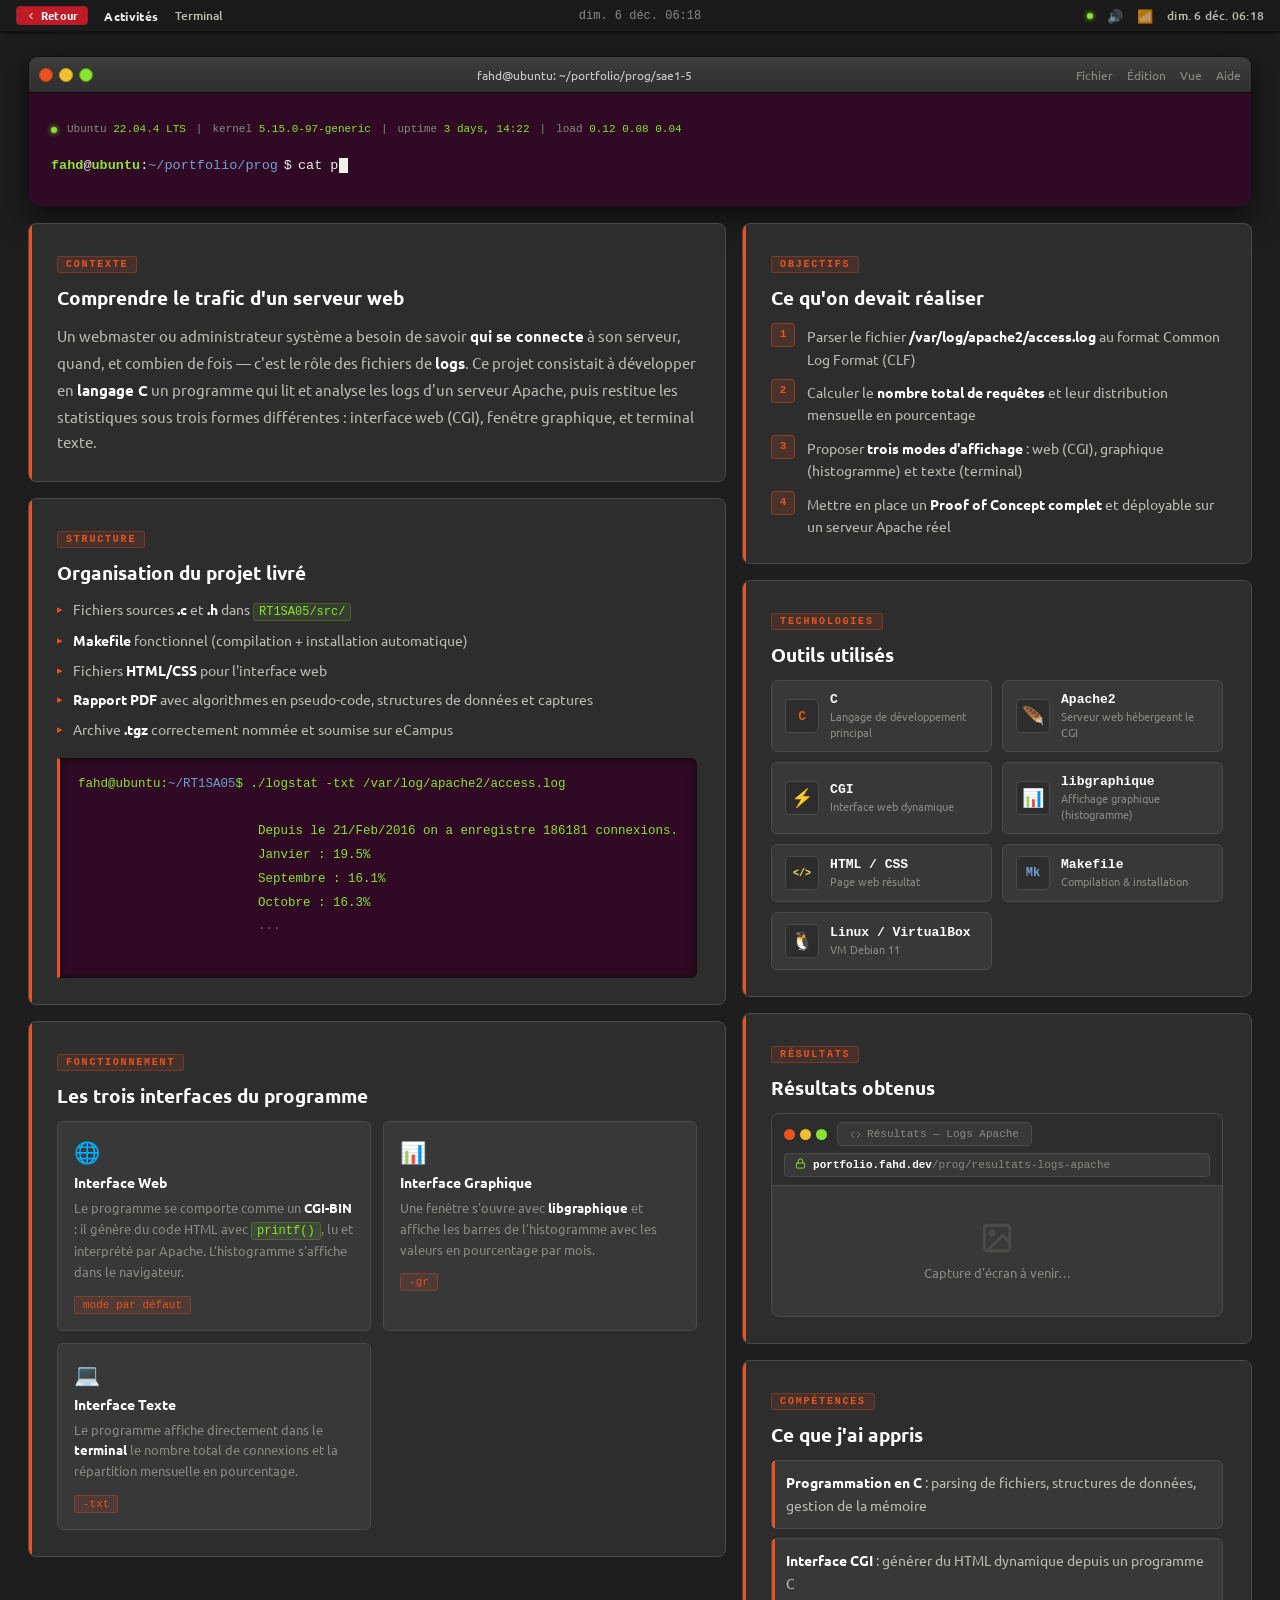
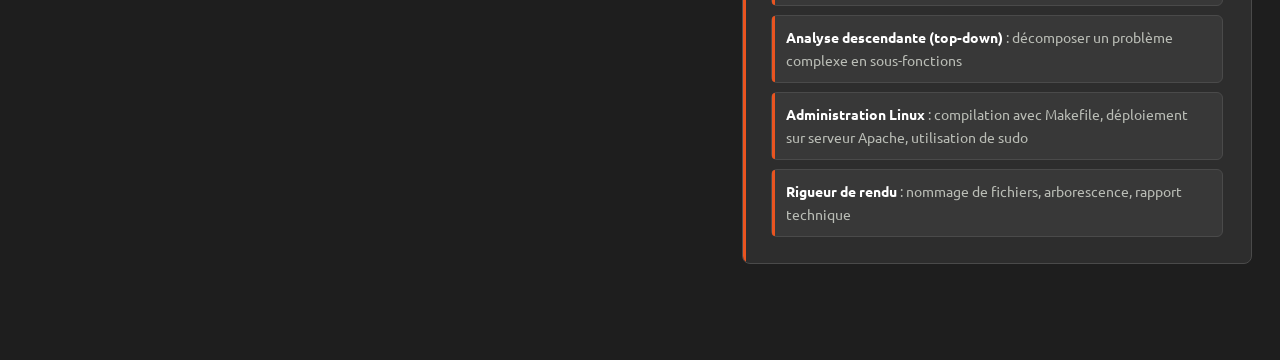
==== pages/programmation/prog-logs-apache.html @ 60a99954 "v5" ====
﻿<!DOCTYPE html>
<html lang="fr">

<head>
    <meta charset="UTF-8" />
    <meta name="viewport" content="width=device-width, initial-scale=1.0" />
    <title>Analyse des logs Apache — Portfolio</title>
    <meta name="description" content="Découvrez : Analyse des logs Apache. Portfolio de Fahd Cliquet-Benbrahim." />
    <meta name="author" content="Fahd Cliquet-Benbrahim" />
    <link rel="preconnect" href="https://fonts.googleapis.com" />
    <link rel="preconnect" href="https://fonts.gstatic.com" crossorigin />
    <link
        href="https://fonts.googleapis.com/css2?family=Ubuntu:wght@300;400;500;700&family=Ubuntu+Mono:wght@400;700&display=swap"
        rel="stylesheet" />
    <style>
        /* ─── RESET ─── */
        *,
        *::before,
        *::after {
            box-sizing: border-box;
            margin: 0;
            padding: 0;
        }

        :root {
            /* Ubuntu / Yaru palette */
            --ubuntu-orange: #E95420;
            --ubuntu-orange-d: #C34113;
            --ubuntu-orange-l: #F47C50;
            --ubuntu-aubergine: #2C001E;
            --ubuntu-purple: #77216F;
            --ubuntu-mid: #5E2750;

            /* GNOME Adwaita dark */
            --bg: #1e1e1e;
            --bg2: #2d2d2d;
            --bg3: #383838;
            --bg4: #424242;
            --border: #4a4a4a;
            --border-hl: #606060;

            --text: #eeeeec;
            --text-dim: #888a85;
            --text-mid: #babdb6;

            /* Terminal green / Solarized-style accents */
            --green: #8ae234;
            --green-d: #4e9a06;
            --yellow: #fce94f;
            --cyan: #34e2e2;
            --red: #ef2929;

            --mono: 'Ubuntu Mono', 'Courier New', monospace;
            --sans: 'Ubuntu', 'Cantarell', sans-serif;
        }

        html {
            scroll-behavior: smooth;
        }

        body {
            background: var(--bg);
            color: var(--text);
            font-family: var(--sans);
            min-height: 100vh;
            overflow-x: hidden;
        }

        /* ══════════════════════════════════════
           GNOME TOP BAR
        ══════════════════════════════════════ */
        .gnome-topbar {
            position: sticky;
            top: 0;
            z-index: 100;
            background: #1a1a1a;
            border-bottom: 1px solid #111;
            display: flex;
            align-items: center;
            justify-content: space-between;
            padding: 0 16px;
            height: 32px;
            font-family: var(--sans);
            font-size: 12px;
            font-weight: 500;
            color: var(--text);
            box-shadow: 0 1px 4px rgba(0, 0, 0, 0.6);
        }

        .gnome-topbar-left {
            display: flex;
            align-items: center;
            gap: 16px;
        }

        .gnome-activities {
            font-weight: 700;
            font-size: 12px;
            color: var(--text);
            letter-spacing: 0.03em;
        }

        .gnome-activities:hover {
            color: var(--ubuntu-orange);
            cursor: default;
        }

        .gnome-appname {
            color: var(--text-mid);
        }

        /* ─── BACK BUTTON ─── */
        .gnome-back-btn {
            display: inline-flex;
            align-items: center;
            gap: 5px;
            font-family: var(--sans);
            font-size: 11px;
            font-weight: 600;
            color: #fff;
            background: #c01c28;
            border: 1px solid #a51d2d;
            border-radius: 4px;
            padding: 3px 9px;
            cursor: pointer;
            text-decoration: none;
            line-height: 1;
            transition: background 0.15s, border-color 0.15s;
            letter-spacing: 0.02em;
        }

        .gnome-back-btn:hover {
            background: #e01b24;
            border-color: #c01c28;
        }

        .gnome-back-btn svg {
            width: 10px;
            height: 10px;
            flex-shrink: 0;
        }

        .gnome-topbar-center {
            position: absolute;
            left: 50%;
            transform: translateX(-50%);
            font-size: 12px;
            color: var(--text-dim);
            font-family: var(--mono);
        }

        .gnome-topbar-right {
            display: flex;
            align-items: center;
            gap: 14px;
            font-size: 11.5px;
            color: var(--text-mid);
        }

        .gnome-tray-icon {
            opacity: 0.7;
            font-size: 13px;
        }

        .gnome-clock {
            letter-spacing: 0.02em;
        }

        .gnome-power-dot {
            width: 6px;
            height: 6px;
            border-radius: 50%;
            background: var(--green);
            box-shadow: 0 0 5px var(--green);
            display: inline-block;
            animation: pulse-g 2s ease-in-out infinite;
        }

        @keyframes pulse-g {

            0%,
            100% {
                opacity: 1;
                box-shadow: 0 0 5px var(--green);
            }

            50% {
                opacity: .4;
                box-shadow: 0 0 2px var(--green);
            }
        }

        /* ══════════════════════════════════════
           PAGE LAYOUT
        ══════════════════════════════════════ */
        .page-wrap {
            max-width: 1400px;
            margin: 0 auto;
            padding: 24px 28px 80px;
        }

        /* ── 2-col grid ── */
        .main-grid {
            display: grid;
            grid-template-columns: 1fr 1fr;
            gap: 16px;
            margin-top: 0;
        }

        .main-grid .col-full {
            grid-column: 1 / -1;
        }

        .main-grid .col-left {
            grid-column: 1;
        }

        .main-grid .col-right {
            grid-column: 2;
        }

        @media (max-width: 900px) {
            .main-grid {
                grid-template-columns: 1fr;
            }

            .main-grid .col-left,
            .main-grid .col-right {
                grid-column: 1;
            }
        }

        /* ══════════════════════════════════════
           TERMINAL WINDOW (hero)
        ══════════════════════════════════════ */
        .terminal-window {
            border-radius: 10px;
            overflow: hidden;
            border: 1px solid #111;
            box-shadow: 0 8px 32px rgba(0, 0, 0, 0.7);
            margin-bottom: 28px;
        }

        /* Ubuntu terminal title bar */
        .term-titlebar {
            background: linear-gradient(180deg, #3d3d3d 0%, #2f2f2f 100%);
            border-bottom: 1px solid #111;
            display: flex;
            align-items: center;
            padding: 0 10px;
            height: 36px;
            gap: 8px;
            user-select: none;
        }

        .term-wm-buttons {
            display: flex;
            gap: 6px;
            align-items: center;
        }

        .term-wm-btn {
            width: 14px;
            height: 14px;
            border-radius: 50%;
            border: 1px solid rgba(0, 0, 0, 0.35);
            display: flex;
            align-items: center;
            justify-content: center;
            cursor: default;
            font-size: 8px;
            font-weight: 900;
            color: transparent;
            transition: color 0.15s;
        }

        .term-wm-btn:hover {
            color: rgba(0, 0, 0, 0.7);
        }

        .btn-close {
            background: #e95420;
            border-color: #c34113;
        }

        .btn-min {
            background: #f0c030;
            border-color: #c8a010;
        }

        .btn-max {
            background: #8ae234;
            border-color: #4e9a06;
        }

        .term-title {
            flex: 1;
            text-align: center;
            font-family: var(--sans);
            font-size: 12px;
            color: #ccc;
        }

        .term-menu {
            display: flex;
            gap: 14px;
            font-family: var(--sans);
            font-size: 11.5px;
            color: var(--text-dim);
        }

        .term-menu span:hover {
            color: var(--text);
            cursor: default;
        }

        /* terminal body */
        .term-body {
            background: #300a24;
            /* Ubuntu's default terminal dark purple-black */
            padding: 20px 22px 26px;
            font-family: var(--mono);
            font-size: 13.5px;
            line-height: 1.6;
        }

        /* prompt */
        .prompt-line {
            display: flex;
            align-items: center;
            flex-wrap: wrap;
            gap: 0;
            margin-bottom: 4px;
        }

        .p-user {
            color: #8ae234;
            font-weight: 700;
        }

        .p-at {
            color: #eeeeec;
        }

        .p-host {
            color: #8ae234;
            font-weight: 700;
        }

        .p-colon {
            color: #eeeeec;
        }

        .p-path {
            color: #729fcf;
        }

        .p-dollar {
            color: #eeeeec;
            margin: 0 6px;
        }

        .p-cmd {
            color: #eeeeec;
        }

        /* blinking block cursor */
        .cursor {
            display: inline-block;
            width: 9px;
            height: 15px;
            background: #eeeeec;
            vertical-align: middle;
            margin-left: 1px;
            animation: blink-cursor 1.1s step-end infinite;
        }

        @keyframes blink-cursor {

            0%,
            100% {
                opacity: 1;
            }

            50% {
                opacity: 0;
            }
        }

        /* hero title rendered as terminal output */
        .term-output {
            margin-top: 14px;
            padding-top: 4px;
            border-top: 1px solid rgba(255, 255, 255, 0.06);
        }

        .term-badge {
            display: inline-block;
            font-family: var(--mono);
            font-size: 11px;
            padding: 2px 10px;
            border-radius: 3px;
            background: var(--ubuntu-orange);
            color: #fff;
            letter-spacing: 0.05em;
            margin-bottom: 14px;
        }

        .hero-title {
            font-family: var(--sans);
            font-size: clamp(21px, 3.5vw, 34px);
            font-weight: 700;
            color: #fff;
            line-height: 1.25;
            margin-bottom: 20px;
        }

        .gradient-text {
            background: linear-gradient(90deg, var(--ubuntu-orange) 0%, var(--ubuntu-orange-l) 100%);
            -webkit-background-clip: text;
            -webkit-text-fill-color: transparent;
            background-clip: text;
        }

        /* meta pills */
        .meta-pills {
            display: flex;
            flex-wrap: wrap;
            gap: 8px;
        }

        .meta-pill {
            display: inline-flex;
            align-items: center;
            gap: 6px;
            font-family: var(--mono);
            font-size: 11px;
            padding: 5px 10px;
            border-radius: 4px;
            background: rgba(255, 255, 255, 0.06);
            border: 1px solid rgba(255, 255, 255, 0.12);
            color: var(--text-dim);
        }

        .meta-pill svg {
            width: 12px;
            height: 12px;
            flex-shrink: 0;
            color: var(--ubuntu-orange);
        }

        /* uptime strip */
        .uptime-strip {
            display: flex;
            align-items: center;
            gap: 10px;
            font-family: var(--mono);
            font-size: 11px;
            color: #666;
            padding: 8px 0 16px;
            flex-wrap: wrap;
        }

        .uptime-strip span {
            color: #888;
        }

        .uptime-strip .hi {
            color: var(--green);
        }

        /* ══════════════════════════════════════
           CONTENT SECTIONS
        ══════════════════════════════════════ */
        .proj-section {
            background: var(--bg2);
            border: 1px solid var(--border);
            border-radius: 8px;
            padding: 26px 28px;
            margin-bottom: 16px;
            position: relative;
            overflow: hidden;
            height: fit-content;
        }

        .proj-section::before {
            content: '';
            position: absolute;
            left: 0;
            top: 0;
            bottom: 0;
            width: 3px;
            background: var(--ubuntu-orange);
        }

        .section-label {
            font-family: var(--mono);
            font-size: 10px;
            font-weight: 700;
            letter-spacing: 0.18em;
            color: var(--ubuntu-orange);
            background: rgba(233, 84, 32, 0.12);
            border: 1px solid rgba(233, 84, 32, 0.3);
            border-radius: 3px;
            padding: 2px 8px;
            display: inline-block;
            margin-bottom: 12px;
        }

        .proj-section h2 {
            font-family: var(--sans);
            font-size: 19px;
            font-weight: 700;
            color: #fff;
            margin-bottom: 12px;
        }

        .proj-section p {
            font-size: 14.5px;
            line-height: 1.78;
            color: var(--text-mid);
        }

        strong {
            color: #fff;
        }

        /* ─── objectives ─── */
        .objectives-list {
            list-style: none;
            display: flex;
            flex-direction: column;
            gap: 9px;
            margin-top: 4px;
        }

        .objectives-list li {
            display: flex;
            align-items: flex-start;
            gap: 12px;
            font-size: 14px;
            line-height: 1.6;
        }

        .obj-num {
            flex-shrink: 0;
            width: 24px;
            height: 24px;
            border-radius: 4px;
            background: rgba(233, 84, 32, 0.15);
            border: 1px solid rgba(233, 84, 32, 0.4);
            color: var(--ubuntu-orange);
            font-family: var(--mono);
            font-size: 11px;
            font-weight: 700;
            display: flex;
            align-items: center;
            justify-content: center;
        }

        .obj-text {
            color: var(--text-mid);
            padding-top: 2px;
        }

        /* ─── tech grid ─── */
        .tech-grid {
            display: grid;
            grid-template-columns: repeat(auto-fill, minmax(210px, 1fr));
            gap: 10px;
            margin-top: 4px;
        }

        .tech-badge {
            display: flex;
            align-items: center;
            gap: 11px;
            padding: 11px 13px;
            border-radius: 6px;
            background: var(--bg3);
            border: 1px solid var(--border);
            transition: border-color 0.2s, transform 0.2s;
        }

        .tech-badge:hover {
            border-color: var(--ubuntu-orange);
            transform: translateY(-2px);
        }

        .tech-icon {
            width: 34px;
            height: 34px;
            display: flex;
            align-items: center;
            justify-content: center;
            background: var(--bg2);
            border-radius: 5px;
            border: 1px solid var(--border);
            font-family: var(--mono);
            font-weight: 700;
            font-size: 13px;
            color: var(--ubuntu-orange);
            flex-shrink: 0;
        }

        .tech-name {
            display: block;
            font-size: 13px;
            font-weight: 600;
            color: #fff;
            font-family: var(--mono);
        }

        .tech-desc {
            display: block;
            font-size: 11px;
            color: var(--text-dim);
            margin-top: 1px;
        }

        /* ─── interfaces grid ─── */
        .interfaces-grid {
            display: grid;
            grid-template-columns: repeat(auto-fill, minmax(210px, 1fr));
            gap: 12px;
            margin-top: 4px;
        }

        .iface-card {
            background: var(--bg3);
            border: 1px solid var(--border);
            border-radius: 6px;
            padding: 16px;
            transition: border-color 0.2s;
        }

        .iface-card:hover {
            border-color: var(--ubuntu-orange);
        }

        .iface-icon {
            font-size: 21px;
            margin-bottom: 8px;
        }

        .iface-card h3 {
            font-size: 14px;
            font-weight: 700;
            color: #fff;
            margin-bottom: 7px;
        }

        .iface-card p {
            font-size: 13px;
            line-height: 1.6;
            color: var(--text-dim);
            margin-bottom: 8px;
        }

        .iface-flag {
            display: inline-block;
            font-family: var(--mono);
            font-size: 11px;
            padding: 2px 8px;
            border-radius: 3px;
            background: rgba(233, 84, 32, 0.12);
            border: 1px solid rgba(233, 84, 32, 0.3);
            color: var(--ubuntu-orange);
        }

        /* ─── structure list ─── */
        .structure-list {
            list-style: none;
            display: flex;
            flex-direction: column;
            gap: 7px;
            margin-bottom: 18px;
        }

        .structure-list li {
            font-size: 14px;
            line-height: 1.6;
            color: var(--text-mid);
            padding-left: 16px;
            position: relative;
        }

        .structure-list li::before {
            content: '▸';
            position: absolute;
            left: 0;
            color: var(--ubuntu-orange);
            font-size: 11px;
            top: 2px;
        }

        /* ─── terminal output block ─── */
        .term-output-block {
            background: #300a24;
            border: 1px solid #111;
            border-left: 3px solid var(--ubuntu-orange);
            border-radius: 0 6px 6px 0;
            padding: 14px 18px;
            font-family: var(--mono);
            font-size: 12.5px;
            line-height: 1.9;
            color: var(--green);
            white-space: pre;
            overflow-x: auto;
            box-shadow: inset 0 1px 8px rgba(0, 0, 0, 0.5);
        }

        .term-output-block .t-prompt {
            color: #8ae234;
        }

        .term-output-block .t-dim {
            color: #666;
        }

        /* ─── browser mock ─── */
        .browser-window {
            border: 1px solid var(--border);
            border-radius: 8px;
            overflow: hidden;
            background: var(--bg3);
        }

        .browser-chrome {
            background: var(--bg2);
            border-bottom: 1px solid var(--border);
            padding: 8px 12px;
        }

        .browser-tabs {
            display: flex;
            align-items: center;
            gap: 10px;
        }

        .browser-dots {
            display: flex;
            gap: 5px;
        }

        .browser-dot {
            width: 11px;
            height: 11px;
            border-radius: 50%;
        }

        .browser-dot--red {
            background: #e95420;
        }

        .browser-dot--yellow {
            background: #f0c030;
        }

        .browser-dot--green {
            background: #8ae234;
        }

        .browser-tab {
            display: flex;
            align-items: center;
            gap: 6px;
            font-family: var(--mono);
            font-size: 11px;
            color: var(--text-dim);
            background: var(--bg3);
            padding: 5px 12px;
            border-radius: 5px;
            border: 1px solid var(--border);
        }

        .browser-tab svg {
            width: 11px;
            height: 11px;
        }

        .browser-url-bar {
            display: flex;
            align-items: center;
            gap: 7px;
            background: var(--bg3);
            border: 1px solid var(--border);
            border-radius: 4px;
            padding: 4px 10px;
            margin-top: 7px;
            font-family: var(--mono);
            font-size: 11px;
            color: var(--text-dim);
        }

        .browser-lock svg {
            width: 11px;
            height: 11px;
            color: var(--green);
        }

        .browser-content {
            padding: 30px;
            min-height: 130px;
            display: flex;
            align-items: center;
            justify-content: center;
        }

        .browser-placeholder {
            display: flex;
            flex-direction: column;
            align-items: center;
            gap: 9px;
            color: var(--text-dim);
            font-size: 13px;
        }

        .browser-placeholder svg {
            width: 34px;
            height: 34px;
            opacity: 0.25;
        }

        /* ─── skills ─── */
        .skills-learned {
            list-style: none;
            display: flex;
            flex-direction: column;
            gap: 9px;
        }

        .skills-learned li {
            display: flex;
            align-items: flex-start;
            font-size: 14px;
            line-height: 1.65;
            color: var(--text-mid);
            padding: 10px 14px;
            background: var(--bg3);
            border: 1px solid var(--border);
            border-radius: 6px;
            position: relative;
        }

        .skills-learned li::before {
            content: '';
            position: absolute;
            left: 0;
            top: 0;
            bottom: 0;
            width: 3px;
            background: var(--ubuntu-orange);
            border-radius: 3px 0 0 3px;
        }

        /* ─── inline code ─── */
        code {
            font-family: var(--mono);
            font-size: 12px;
            background: rgba(138, 226, 52, 0.1);
            border: 1px solid rgba(138, 226, 52, 0.2);
            color: var(--green);
            padding: 1px 5px;
            border-radius: 3px;
        }

        /* ─── RESPONSIVE ─── */
        @media (max-width: 900px) {
            .page-wrap {
                padding: 14px 12px 60px;
            }

            .term-body {
                padding: 14px 14px 20px;
            }

            .proj-section {
                padding: 18px 16px;
            }

            .tech-grid,
            .interfaces-grid {
                grid-template-columns: 1fr;
            }

            .gnome-topbar-center {
                display: none;
            }
        }

        /* ─── SCROLL FADE IN ─── */
        .proj-section {
            opacity: 0;
            transform: translateY(16px);
            transition: opacity 0.4s ease, transform 0.4s ease;
        }

        .proj-section.visible {
            opacity: 1;
            transform: translateY(0);
        }

        /* Back link override for dark theme */
        .back-link {
            color: var(--text-dim) !important;
            margin-top: 12px;
        }

        .back-link:hover {
            color: var(--ubuntu-orange) !important;
        }
    </style>
</head>

<body>

    <!-- ══════════ GNOME TOP BAR ══════════ -->
    <div class="gnome-topbar">
        <div class="gnome-topbar-left">
            <a href="javascript:history.back()" class="gnome-back-btn">
                <svg xmlns="http://www.w3.org/2000/svg" viewBox="0 0 24 24" fill="none" stroke="currentColor"
                    stroke-width="2.5" stroke-linecap="round" stroke-linejoin="round">
                    <polyline points="15 18 9 12 15 6" />
                </svg>
                Retour
            </a>
            <span class="gnome-activities">Activités</span>
            <span class="gnome-appname">Terminal</span>
        </div>
        <div class="gnome-topbar-center" id="gnome-clock-center"></div>
        <div class="gnome-topbar-right">
            <span class="gnome-power-dot"></span>
            <span class="gnome-tray-icon">🔊</span>
            <span class="gnome-tray-icon">📶</span>
            <span class="gnome-clock" id="gnome-clock"></span>
        </div>
    </div>

    <div class="page-wrap">

        <!-- ══ TERMINAL WINDOW (hero) — full width ══ -->
        <div class="terminal-window" style="margin-bottom:16px;">

            <!-- title bar -->
            <div class="term-titlebar">
                <div class="term-wm-buttons">
                    <div class="term-wm-btn btn-close">✕</div>
                    <div class="term-wm-btn btn-min">−</div>
                    <div class="term-wm-btn btn-max">+</div>
                </div>
                <div class="term-title">fahd@ubuntu: ~/portfolio/prog/sae1-5</div>
                <div class="term-menu">
                    <span>Fichier</span><span>Édition</span><span>Vue</span><span>Aide</span>
                </div>
            </div>

            <!-- body -->
            <div class="term-body">

                <div class="uptime-strip">
                    <span class="gnome-power-dot"></span>
                    <span>Ubuntu <span class="hi">22.04.4 LTS</span></span>
                    <span>|</span>
                    <span>kernel <span class="hi">5.15.0-97-generic</span></span>
                    <span>|</span>
                    <span>uptime <span class="hi">3 days, 14:22</span></span>
                    <span>|</span>
                    <span>load <span class="hi">0.12 0.08 0.04</span></span>
                </div>

                <div class="prompt-line">
                    <span class="p-user">fahd</span><span class="p-at">@</span><span class="p-host">ubuntu</span><span
                        class="p-colon">:</span><span class="p-path">~/portfolio/prog</span><span
                        class="p-dollar">$</span>
                    <span class="p-cmd" id="typed-cmd"><span class="cursor"></span></span>
                </div>

                <div class="term-output" id="term-output" style="display:none;">
                    <div class="term-badge">Programmation — Semestre 1</div>

                    <h1 class="hero-title">
                        Analyse statistique des<br />
                        logs <span class="gradient-text">Apache</span> en trois interfaces
                    </h1>

                    <div class="meta-pills">
                        <span class="meta-pill">
                            <svg xmlns="http://www.w3.org/2000/svg" viewBox="0 0 24 24" fill="none"
                                stroke="currentColor" stroke-width="2" stroke-linecap="round" stroke-linejoin="round">
                                <rect x="2" y="3" width="20" height="14" rx="2" />
                                <path d="M8 21h8M12 17v4" />
                            </svg>
                            SAE 1.5
                        </span>
                        <span class="meta-pill">
                            <svg xmlns="http://www.w3.org/2000/svg" viewBox="0 0 24 24" fill="none"
                                stroke="currentColor" stroke-width="2" stroke-linecap="round" stroke-linejoin="round">
                                <path d="M22 10v6M2 10l10-5 10 5-10 5z" />
                                <path d="M6 12v5c3 3 9 3 12 0v-5" />
                            </svg>
                            BUT R&amp;T — Semestre 1
                        </span>
                        <span class="meta-pill">
                            <svg xmlns="http://www.w3.org/2000/svg" viewBox="0 0 24 24" fill="none"
                                stroke="currentColor" stroke-width="2" stroke-linecap="round" stroke-linejoin="round">
                                <circle cx="12" cy="12" r="10" />
                                <polyline points="12 6 12 12 16 14" />
                            </svg>
                            Rendu : 12 janvier 2025
                        </span>
                        <span class="meta-pill">
                            <svg xmlns="http://www.w3.org/2000/svg" viewBox="0 0 24 24" fill="none"
                                stroke="currentColor" stroke-width="2" stroke-linecap="round" stroke-linejoin="round">
                                <path d="M17 21v-2a4 4 0 0 0-4-4H5a4 4 0 0 0-4 4v2" />
                                <circle cx="9" cy="7" r="4" />
                                <path d="M23 21v-2a4 4 0 0 0-3-3.87" />
                                <path d="M16 3.13a4 4 0 0 1 0 7.75" />
                            </svg>
                            Binôme
                        </span>
                        <span class="meta-pill">
                            <svg xmlns="http://www.w3.org/2000/svg" viewBox="0 0 24 24" fill="none"
                                stroke="currentColor" stroke-width="2" stroke-linecap="round" stroke-linejoin="round">
                                <path d="M21 10c0 7-9 13-9 13s-9-6-9-13a9 9 0 0 1 18 0z" />
                                <circle cx="12" cy="10" r="3" />
                            </svg>
                            IUT Vélizy — UVSQ
                        </span>
                    </div>
                </div>

            </div>
        </div><!-- /terminal-window -->

        <!-- ══ MAIN GRID ══ -->
        <div class="main-grid">

            <!-- Col left: Contexte + Structure + Fonctionnement -->
            <div class="col-left">

                <!-- ══ CONTEXTE ══ -->
                <div class="proj-section">
                    <span class="section-label">CONTEXTE</span>
                    <h2>Comprendre le trafic d'un serveur web</h2>
                    <p>
                        Un webmaster ou administrateur système a besoin de savoir <strong>qui se connecte</strong> à son
                        serveur, quand, et combien de fois — c'est le rôle des fichiers de <strong>logs</strong>.
                        Ce projet consistait à développer en <strong>langage C</strong> un programme qui lit et analyse
                        les logs d'un serveur Apache, puis restitue les statistiques sous trois formes différentes :
                        interface web (CGI), fenêtre graphique, et terminal texte.
                    </p>
                </div>

                <!-- ══ STRUCTURE ══ -->
                <div class="proj-section">
                    <span class="section-label">STRUCTURE</span>
                    <h2>Organisation du projet livré</h2>
                    <ul class="structure-list">
                        <li>Fichiers sources <strong>.c</strong> et <strong>.h</strong> dans <code>RT1SA05/src/</code>
                        </li>
                        <li><strong>Makefile</strong> fonctionnel (compilation + installation automatique)</li>
                        <li>Fichiers <strong>HTML/CSS</strong> pour l'interface web</li>
                        <li><strong>Rapport PDF</strong> avec algorithmes en pseudo-code, structures de données et
                            captures</li>
                        <li>Archive <strong>.tgz</strong> correctement nommée et soumise sur eCampus</li>
                    </ul>

                    <div class="term-output-block"><span class="t-prompt">fahd@ubuntu</span>:<span
                            style="color:#729fcf;">~/RT1SA05</span>$ ./logstat -txt /var/log/apache2/access.log

                        Depuis le 21/Feb/2016 on a enregistre 186181 connexions.
                        Janvier : 19.5%
                        Septembre : 16.1%
                        Octobre : 16.3%
                        <span class="t-dim">...</span>
                    </div>
                </div>

                <!-- ══ FONCTIONNEMENT ══ -->
                <div class="proj-section">
                    <span class="section-label">FONCTIONNEMENT</span>
                    <h2>Les trois interfaces du programme</h2>
                    <div class="interfaces-grid">
                        <div class="iface-card">
                            <div class="iface-icon">🌐</div>
                            <h3>Interface Web</h3>
                            <p>Le programme se comporte comme un <strong>CGI-BIN</strong> : il génère du code HTML avec
                                <code>printf()</code>, lu et interprété par Apache. L'histogramme s'affiche dans le
                                navigateur.
                            </p>
                            <span class="iface-flag">mode par défaut</span>
                        </div>
                        <div class="iface-card">
                            <div class="iface-icon">📊</div>
                            <h3>Interface Graphique</h3>
                            <p>Une fenêtre s'ouvre avec <strong>libgraphique</strong> et affiche les barres de
                                l'histogramme
                                avec les valeurs en pourcentage par mois.</p>
                            <span class="iface-flag">-gr</span>
                        </div>
                        <div class="iface-card">
                            <div class="iface-icon">💻</div>
                            <h3>Interface Texte</h3>
                            <p>Le programme affiche directement dans le <strong>terminal</strong> le nombre total de
                                connexions et la répartition mensuelle en pourcentage.</p>
                            <span class="iface-flag">-txt</span>
                        </div>
                    </div>
                </div>

            </div><!-- /col-left -->

            <!-- Col right: Objectifs + Technologies + Compétences + Résultats -->
            <div class="col-right">

                <!-- ══ OBJECTIFS ══ -->
                <div class="proj-section">
                    <span class="section-label">OBJECTIFS</span>
                    <h2>Ce qu'on devait réaliser</h2>
                    <ul class="objectives-list">
                        <li>
                            <span class="obj-num">1</span>
                            <span class="obj-text">Parser le fichier <strong>/var/log/apache2/access.log</strong> au
                                format Common Log Format (CLF)</span>
                        </li>
                        <li>
                            <span class="obj-num">2</span>
                            <span class="obj-text">Calculer le <strong>nombre total de requêtes</strong> et leur
                                distribution mensuelle en pourcentage</span>
                        </li>
                        <li>
                            <span class="obj-num">3</span>
                            <span class="obj-text">Proposer <strong>trois modes d'affichage</strong> : web (CGI),
                                graphique (histogramme) et texte (terminal)</span>
                        </li>
                        <li>
                            <span class="obj-num">4</span>
                            <span class="obj-text">Mettre en place un <strong>Proof of Concept complet</strong> et
                                déployable sur un serveur Apache réel</span>
                        </li>
                    </ul>
                </div>

                <!-- ══ TECHNOLOGIES ══ -->
                <div class="proj-section">
                    <span class="section-label">TECHNOLOGIES</span>
                    <h2>Outils utilisés</h2>
                    <div class="tech-grid">
                        <div class="tech-badge">
                            <div class="tech-icon">C</div>
                            <div><span class="tech-name">C</span><span class="tech-desc">Langage de développement
                                    principal</span></div>
                        </div>
                        <div class="tech-badge">
                            <div class="tech-icon" style="font-size:18px;">🪶</div>
                            <div><span class="tech-name">Apache2</span><span class="tech-desc">Serveur web hébergeant le
                                    CGI</span></div>
                        </div>
                        <div class="tech-badge">
                            <div class="tech-icon" style="font-size:18px;">⚡</div>
                            <div><span class="tech-name">CGI</span><span class="tech-desc">Interface web
                                    dynamique</span></div>
                        </div>
                        <div class="tech-badge">
                            <div class="tech-icon" style="font-size:18px;">📊</div>
                            <div><span class="tech-name">libgraphique</span><span class="tech-desc">Affichage graphique
                                    (histogramme)</span></div>
                        </div>
                        <div class="tech-badge">
                            <div class="tech-icon" style="font-size:10px;color:#fce94f;">&lt;/&gt;</div>
                            <div><span class="tech-name">HTML / CSS</span><span class="tech-desc">Page web
                                    résultat</span></div>
                        </div>
                        <div class="tech-badge">
                            <div class="tech-icon" style="font-size:12px;color:#729fcf;">Mk</div>
                            <div><span class="tech-name">Makefile</span><span class="tech-desc">Compilation &amp;
                                    installation</span></div>
                        </div>
                        <div class="tech-badge">
                            <div class="tech-icon" style="font-size:18px;">🐧</div>
                            <div><span class="tech-name">Linux / VirtualBox</span><span class="tech-desc">VM Debian
                                    11</span></div>
                        </div>
                    </div>
                </div>

                <!-- ══ RÉSULTATS ══ -->
                <div class="proj-section">
                    <span class="section-label">RÉSULTATS</span>
                    <h2>Résultats obtenus</h2>
                    <div class="browser-window">
                        <div class="browser-chrome">
                            <div class="browser-tabs">
                                <div class="browser-dots">
                                    <span class="browser-dot browser-dot--red"></span>
                                    <span class="browser-dot browser-dot--yellow"></span>
                                    <span class="browser-dot browser-dot--green"></span>
                                </div>
                                <div class="browser-tab">
                                    <svg xmlns="http://www.w3.org/2000/svg" viewBox="0 0 24 24" fill="none"
                                        stroke="currentColor" stroke-width="2" stroke-linecap="round"
                                        stroke-linejoin="round">
                                        <polyline points="16 18 22 12 16 6" />
                                        <polyline points="8 6 2 12 8 18" />
                                    </svg>
                                    Résultats — Logs Apache
                                </div>
                            </div>
                            <div class="browser-url-bar">
                                <span class="browser-lock">
                                    <svg xmlns="http://www.w3.org/2000/svg" viewBox="0 0 24 24" fill="none"
                                        stroke="currentColor" stroke-width="2" stroke-linecap="round"
                                        stroke-linejoin="round">
                                        <rect x="3" y="11" width="18" height="11" rx="2" ry="2" />
                                        <path d="M7 11V7a5 5 0 0 1 10 0v4" />
                                    </svg>
                                </span>
                                <span><strong>portfolio.fahd.dev</strong>/prog/resultats-logs-apache</span>
                            </div>
                        </div>
                        <div class="browser-content">
                            <div class="browser-placeholder">
                                <svg xmlns="http://www.w3.org/2000/svg" viewBox="0 0 24 24" fill="none"
                                    stroke="currentColor" stroke-width="2" stroke-linecap="round"
                                    stroke-linejoin="round">
                                    <rect x="3" y="3" width="18" height="18" rx="2" ry="2" />
                                    <circle cx="8.5" cy="8.5" r="1.5" />
                                    <polyline points="21 15 16 10 5 21" />
                                </svg>
                                <span>Capture d'écran à venir…</span>
                            </div>
                        </div>
                    </div>
                </div>

                <!-- ══ COMPÉTENCES ══ -->
                <div class="proj-section">
                    <span class="section-label">COMPÉTENCES</span>
                    <h2>Ce que j'ai appris</h2>
                    <ul class="skills-learned">
                        <li><span><strong>Programmation en C</strong> : parsing de fichiers, structures de données,
                                gestion de la mémoire</span></li>
                        <li><span><strong>Interface CGI</strong> : générer du HTML dynamique depuis un programme
                                C</span></li>
                        <li><span><strong>Analyse descendante (top-down)</strong> : décomposer un problème complexe en
                                sous-fonctions</span></li>
                        <li><span><strong>Administration Linux</strong> : compilation avec Makefile, déploiement sur
                                serveur Apache, utilisation de sudo</span></li>
                        <li><span><strong>Rigueur de rendu</strong> : nommage de fichiers, arborescence, rapport
                                technique</span></li>
                    </ul>
                </div>

            </div><!-- /col-right -->

        </div><!-- /main-grid -->

    </div><!-- /page-wrap -->

    <script>
        /* ── GNOME clock ── */
        function updateClock() {
            const now = new Date();
            const h = String(now.getHours()).padStart(2, '0');
            const m = String(now.getMinutes()).padStart(2, '0');
            const days = ['dim.', 'lun.', 'mar.', 'mer.', 'jeu.', 'ven.', 'sam.'];
            const months = ['jan.', 'fév.', 'mars', 'avr.', 'mai', 'juin', 'juil.', 'août', 'sept.', 'oct.', 'nov.', 'déc.'];
            const label = `${days[now.getDay()]} ${now.getDate()} ${months[now.getMonth()]} ${h}:${m}`;
            document.getElementById('gnome-clock').textContent = label;
            document.getElementById('gnome-clock-center').textContent = label;
        }
        updateClock();
        setInterval(updateClock, 10000);

        /* ── Typewriter on prompt ── */
        const cmdEl = document.getElementById('typed-cmd');
        const outputEl = document.getElementById('term-output');
        const fullCmd = 'cat projet.info';
        let i = 0;
        cmdEl.innerHTML = '<span class="cursor"></span>';

        function type() {
            if (i < fullCmd.length) {
                cmdEl.innerHTML = fullCmd.slice(0, ++i) + '<span class="cursor"></span>';
                setTimeout(type, 75 + Math.random() * 55);
            } else {
                // simulate Enter: remove cursor, show output after brief pause
                setTimeout(() => {
                    cmdEl.innerHTML = fullCmd;
                    outputEl.style.display = 'block';
                }, 400);
            }
        }
        setTimeout(type, 900);

        /* ── Scroll fade-in ── */
        const sections = document.querySelectorAll('.proj-section');
        const obs = new IntersectionObserver((entries) => {
            entries.forEach(e => { if (e.isIntersecting) e.target.classList.add('visible'); });
        }, { threshold: 0.07 });
        sections.forEach(s => obs.observe(s));
    </script>
</body>

</html>
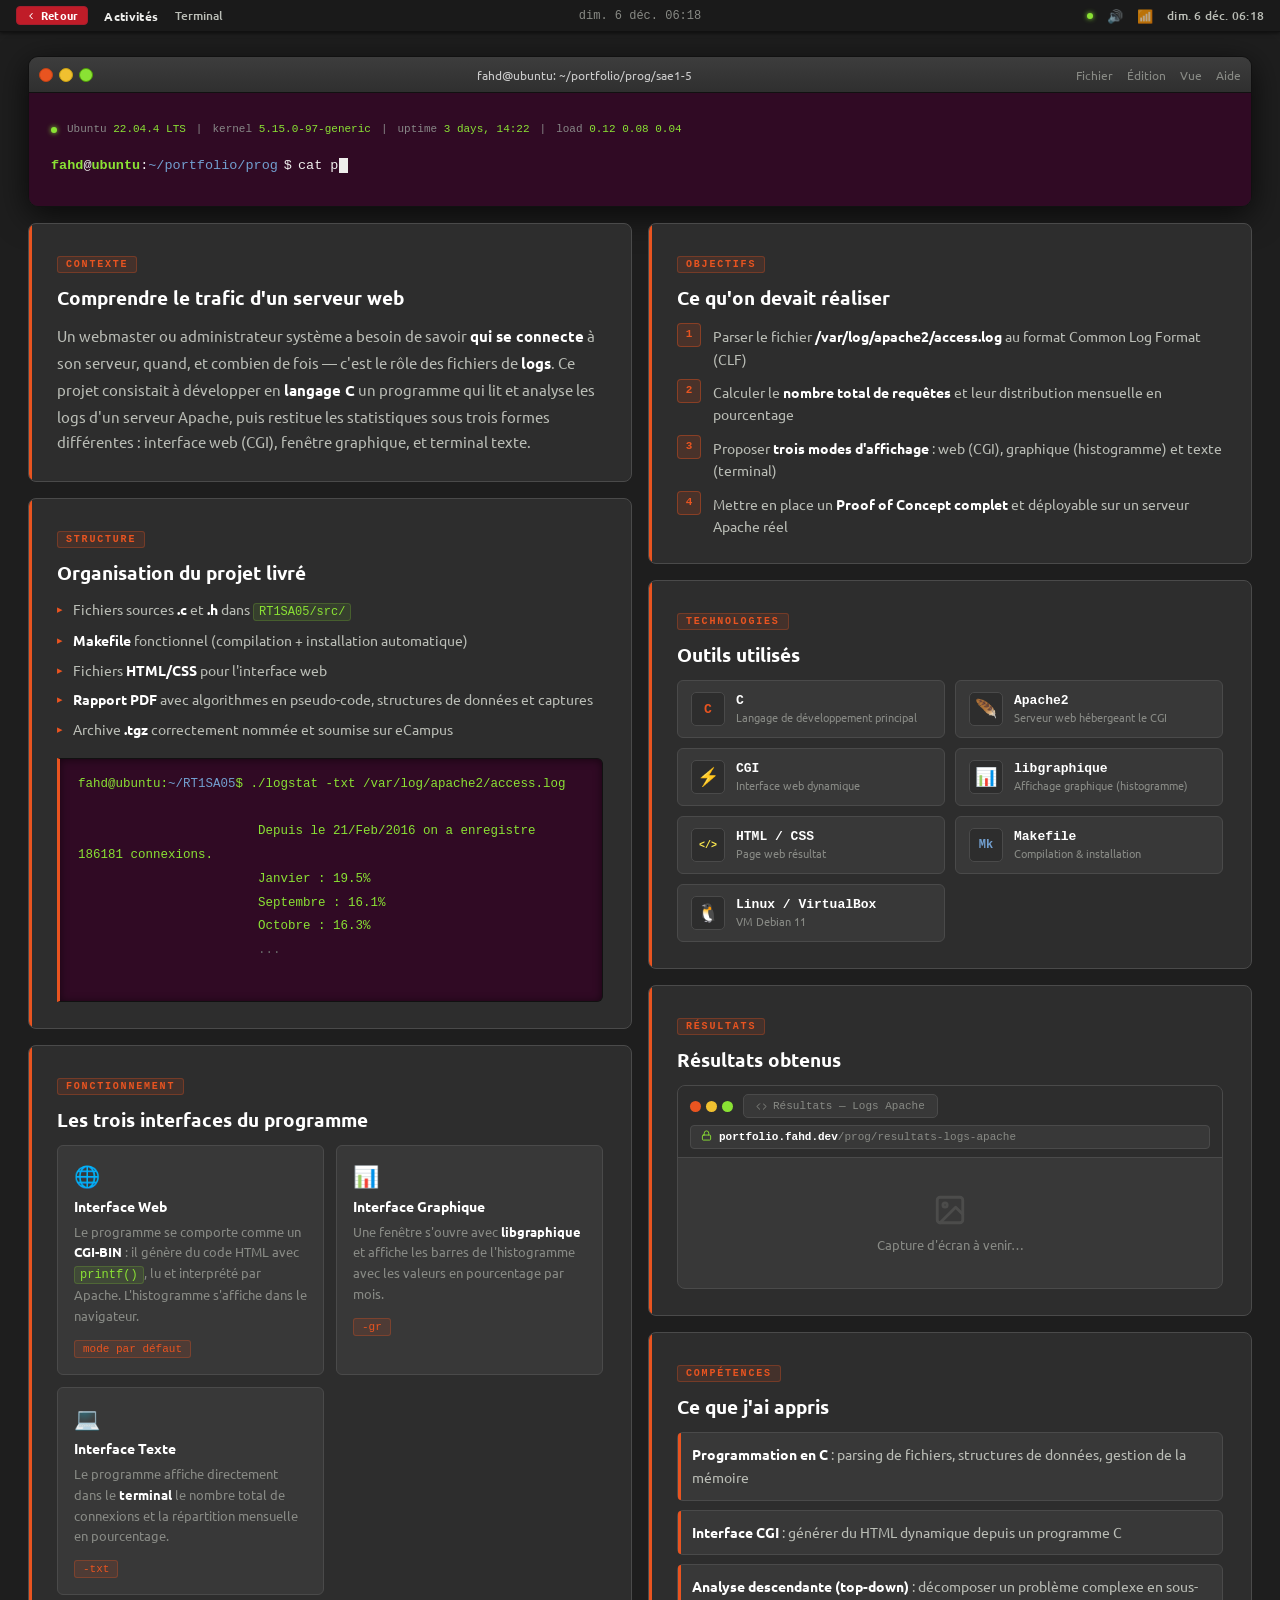
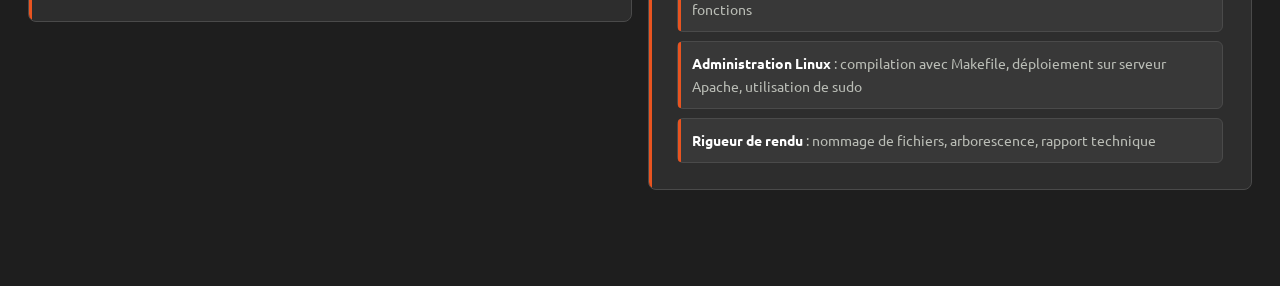
==== commit cd2df1f7: "." ====
--- a/pages/programmation/prog-logs-apache.html
+++ b/pages/programmation/prog-logs-apache.html
@@ -3,7 +3,7 @@
 
 <head>
     <meta charset="UTF-8" />
-    <meta name="viewport" content="width=device-width, initial-scale=1.0" />
+    <meta name="viewport" content="width=device-width, initial-scale=1.0, maximum-scale=1.0, user-scalable=no" />
     <title>Analyse des logs Apache — Portfolio</title>
     <meta name="description" content="Découvrez : Analyse des logs Apache. Portfolio de Fahd Cliquet-Benbrahim." />
     <meta name="author" content="Fahd Cliquet-Benbrahim" />
@@ -56,6 +56,8 @@
 
         html {
             scroll-behavior: smooth;
+            -webkit-text-size-adjust: 100%;
+            text-size-adjust: 100%;
         }
 
         body {
@@ -91,6 +93,7 @@
             display: flex;
             align-items: center;
             gap: 16px;
+            flex-shrink: 0;
         }
 
         .gnome-activities {
@@ -127,6 +130,7 @@
             line-height: 1;
             transition: background 0.15s, border-color 0.15s;
             letter-spacing: 0.02em;
+            white-space: nowrap;
         }
 
         .gnome-back-btn:hover {
@@ -147,6 +151,7 @@
             font-size: 12px;
             color: var(--text-dim);
             font-family: var(--mono);
+            pointer-events: none;
         }
 
         .gnome-topbar-right {
@@ -155,6 +160,7 @@
             gap: 14px;
             font-size: 11.5px;
             color: var(--text-mid);
+            flex-shrink: 0;
         }
 
         .gnome-tray-icon {
@@ -174,6 +180,7 @@
             box-shadow: 0 0 5px var(--green);
             display: inline-block;
             animation: pulse-g 2s ease-in-out infinite;
+            flex-shrink: 0;
         }
 
         @keyframes pulse-g {
@@ -217,17 +224,6 @@
 
         .main-grid .col-right {
             grid-column: 2;
-        }
-
-        @media (max-width: 900px) {
-            .main-grid {
-                grid-template-columns: 1fr;
-            }
-
-            .main-grid .col-left,
-            .main-grid .col-right {
-                grid-column: 1;
-            }
         }
 
         /* ══════════════════════════════════════
@@ -251,12 +247,14 @@
             height: 36px;
             gap: 8px;
             user-select: none;
+            overflow: hidden;
         }
 
         .term-wm-buttons {
             display: flex;
             gap: 6px;
             align-items: center;
+            flex-shrink: 0;
         }
 
         .term-wm-btn {
@@ -272,6 +270,7 @@
             font-weight: 900;
             color: transparent;
             transition: color 0.15s;
+            flex-shrink: 0;
         }
 
         .term-wm-btn:hover {
@@ -299,6 +298,9 @@
             font-family: var(--sans);
             font-size: 12px;
             color: #ccc;
+            overflow: hidden;
+            text-overflow: ellipsis;
+            white-space: nowrap;
         }
 
         .term-menu {
@@ -307,6 +309,7 @@
             font-family: var(--sans);
             font-size: 11.5px;
             color: var(--text-dim);
+            flex-shrink: 0;
         }
 
         .term-menu span:hover {
@@ -317,7 +320,6 @@
         /* terminal body */
         .term-body {
             background: #300a24;
-            /* Ubuntu's default terminal dark purple-black */
             padding: 20px 22px 26px;
             font-family: var(--mono);
             font-size: 13.5px;
@@ -331,6 +333,7 @@
             flex-wrap: wrap;
             gap: 0;
             margin-bottom: 4px;
+            word-break: break-all;
         }
 
         .p-user {
@@ -408,7 +411,7 @@
 
         .hero-title {
             font-family: var(--sans);
-            font-size: clamp(21px, 3.5vw, 34px);
+            font-size: clamp(17px, 3.5vw, 34px);
             font-weight: 700;
             color: #fff;
             line-height: 1.25;
@@ -566,7 +569,7 @@
         /* ─── tech grid ─── */
         .tech-grid {
             display: grid;
-            grid-template-columns: repeat(auto-fill, minmax(210px, 1fr));
+            grid-template-columns: repeat(auto-fill, minmax(180px, 1fr));
             gap: 10px;
             margin-top: 4px;
         }
@@ -590,6 +593,7 @@
         .tech-icon {
             width: 34px;
             height: 34px;
+            min-width: 34px;
             display: flex;
             align-items: center;
             justify-content: center;
@@ -621,7 +625,7 @@
         /* ─── interfaces grid ─── */
         .interfaces-grid {
             display: grid;
-            grid-template-columns: repeat(auto-fill, minmax(210px, 1fr));
+            grid-template-columns: repeat(auto-fill, minmax(180px, 1fr));
             gap: 12px;
             margin-top: 4px;
         }
@@ -705,7 +709,8 @@
             font-size: 12.5px;
             line-height: 1.9;
             color: var(--green);
-            white-space: pre;
+            white-space: pre-wrap;
+            word-break: break-word;
             overflow-x: auto;
             box-shadow: inset 0 1px 8px rgba(0, 0, 0, 0.5);
         }
@@ -736,11 +741,13 @@
             display: flex;
             align-items: center;
             gap: 10px;
+            flex-wrap: wrap;
         }
 
         .browser-dots {
             display: flex;
             gap: 5px;
+            flex-shrink: 0;
         }
 
         .browser-dot {
@@ -772,11 +779,16 @@
             padding: 5px 12px;
             border-radius: 5px;
             border: 1px solid var(--border);
+            overflow: hidden;
+            text-overflow: ellipsis;
+            white-space: nowrap;
+            max-width: 100%;
         }
 
         .browser-tab svg {
             width: 11px;
             height: 11px;
+            flex-shrink: 0;
         }
 
         .browser-url-bar {
@@ -791,6 +803,13 @@
             font-family: var(--mono);
             font-size: 11px;
             color: var(--text-dim);
+            overflow: hidden;
+            text-overflow: ellipsis;
+            white-space: nowrap;
+        }
+
+        .browser-lock {
+            flex-shrink: 0;
         }
 
         .browser-lock svg {
@@ -863,29 +882,194 @@
             color: var(--green);
             padding: 1px 5px;
             border-radius: 3px;
-        }
-
-        /* ─── RESPONSIVE ─── */
+            word-break: break-all;
+        }
+
+        /* ══════════════════════════════════════
+           RESPONSIVE BREAKPOINTS
+        ══════════════════════════════════════ */
+
+        /* ── Large tablets / small desktops ── */
+        @media (max-width: 1024px) {
+            .page-wrap {
+                padding: 20px 20px 70px;
+            }
+
+            .tech-grid,
+            .interfaces-grid {
+                grid-template-columns: repeat(auto-fill, minmax(160px, 1fr));
+            }
+        }
+
+        /* ── Tablets ── */
         @media (max-width: 900px) {
+            .main-grid {
+                grid-template-columns: 1fr;
+            }
+
+            .main-grid .col-left,
+            .main-grid .col-right {
+                grid-column: 1;
+            }
+
+            .gnome-topbar-center {
+                display: none;
+            }
+
             .page-wrap {
-                padding: 14px 12px 60px;
+                padding: 14px 14px 60px;
             }
 
             .term-body {
                 padding: 14px 14px 20px;
+                font-size: 12.5px;
             }
 
             .proj-section {
                 padding: 18px 16px;
             }
+
+            .tech-grid,
+            .interfaces-grid {
+                grid-template-columns: repeat(auto-fill, minmax(150px, 1fr));
+            }
+
+            .gnome-activities,
+            .gnome-appname {
+                display: none;
+            }
+        }
+
+        /* ── Mobile ── */
+        @media (max-width: 600px) {
+            .gnome-topbar {
+                padding: 0 10px;
+                height: 36px;
+            }
+
+            .gnome-tray-icon {
+                display: none;
+            }
+
+            .gnome-clock {
+                font-size: 10.5px;
+            }
+
+            .page-wrap {
+                padding: 10px 10px 50px;
+            }
+
+            .terminal-window {
+                border-radius: 6px;
+                margin-bottom: 12px;
+            }
+
+            .term-titlebar {
+                height: 30px;
+                padding: 0 8px;
+            }
+
+            .term-title {
+                font-size: 10px;
+            }
+
+            .term-menu {
+                display: none;
+            }
+
+            .term-body {
+                padding: 12px 12px 18px;
+                font-size: 12px;
+            }
+
+            .uptime-strip {
+                font-size: 10px;
+                gap: 6px;
+                padding: 6px 0 12px;
+            }
+
+            .hero-title {
+                font-size: clamp(15px, 5.5vw, 22px);
+                margin-bottom: 14px;
+            }
+
+            .meta-pill {
+                font-size: 10px;
+                padding: 4px 8px;
+            }
+
+            .proj-section {
+                padding: 14px 14px;
+                border-radius: 6px;
+                margin-bottom: 12px;
+            }
+
+            .proj-section h2 {
+                font-size: 16px;
+            }
+
+            .proj-section p {
+                font-size: 13.5px;
+            }
+
+            .tech-grid,
+            .interfaces-grid {
+                grid-template-columns: 1fr 1fr;
+                gap: 8px;
+            }
+
+            .tech-badge {
+                flex-direction: column;
+                align-items: flex-start;
+                gap: 6px;
+                padding: 10px 10px;
+            }
+
+            .tech-icon {
+                width: 28px;
+                height: 28px;
+                min-width: 28px;
+                font-size: 11px;
+            }
+
+            .term-output-block {
+                font-size: 11px;
+                padding: 10px 12px;
+            }
+
+            .objectives-list li {
+                font-size: 13px;
+            }
+
+            .skills-learned li {
+                font-size: 13px;
+                padding: 9px 12px;
+            }
+
+            .browser-content {
+                padding: 20px;
+                min-height: 100px;
+            }
+
+            .main-grid {
+                gap: 12px;
+            }
+        }
+
+        /* ── Small mobile ── */
+        @media (max-width: 380px) {
 
             .tech-grid,
             .interfaces-grid {
                 grid-template-columns: 1fr;
             }
 
-            .gnome-topbar-center {
-                display: none;
+            .term-body {
+                font-size: 11px;
+            }
+
+            .meta-pill {
+                font-size: 9.5px;
             }
         }
 
@@ -1285,7 +1469,6 @@
                 cmdEl.innerHTML = fullCmd.slice(0, ++i) + '<span class="cursor"></span>';
                 setTimeout(type, 75 + Math.random() * 55);
             } else {
-                // simulate Enter: remove cursor, show output after brief pause
                 setTimeout(() => {
                     cmdEl.innerHTML = fullCmd;
                     outputEl.style.display = 'block';
@@ -1300,6 +1483,18 @@
             entries.forEach(e => { if (e.isIntersecting) e.target.classList.add('visible'); });
         }, { threshold: 0.07 });
         sections.forEach(s => obs.observe(s));
+
+        /* ── Disable pinch-to-zoom (touch) ── */
+        document.addEventListener('touchmove', function (e) {
+            if (e.touches.length > 1) e.preventDefault();
+        }, { passive: false });
+
+        let lastTouchEnd = 0;
+        document.addEventListener('touchend', function (e) {
+            const now = Date.now();
+            if (now - lastTouchEnd <= 300) e.preventDefault();
+            lastTouchEnd = now;
+        }, false);
     </script>
 </body>
 
